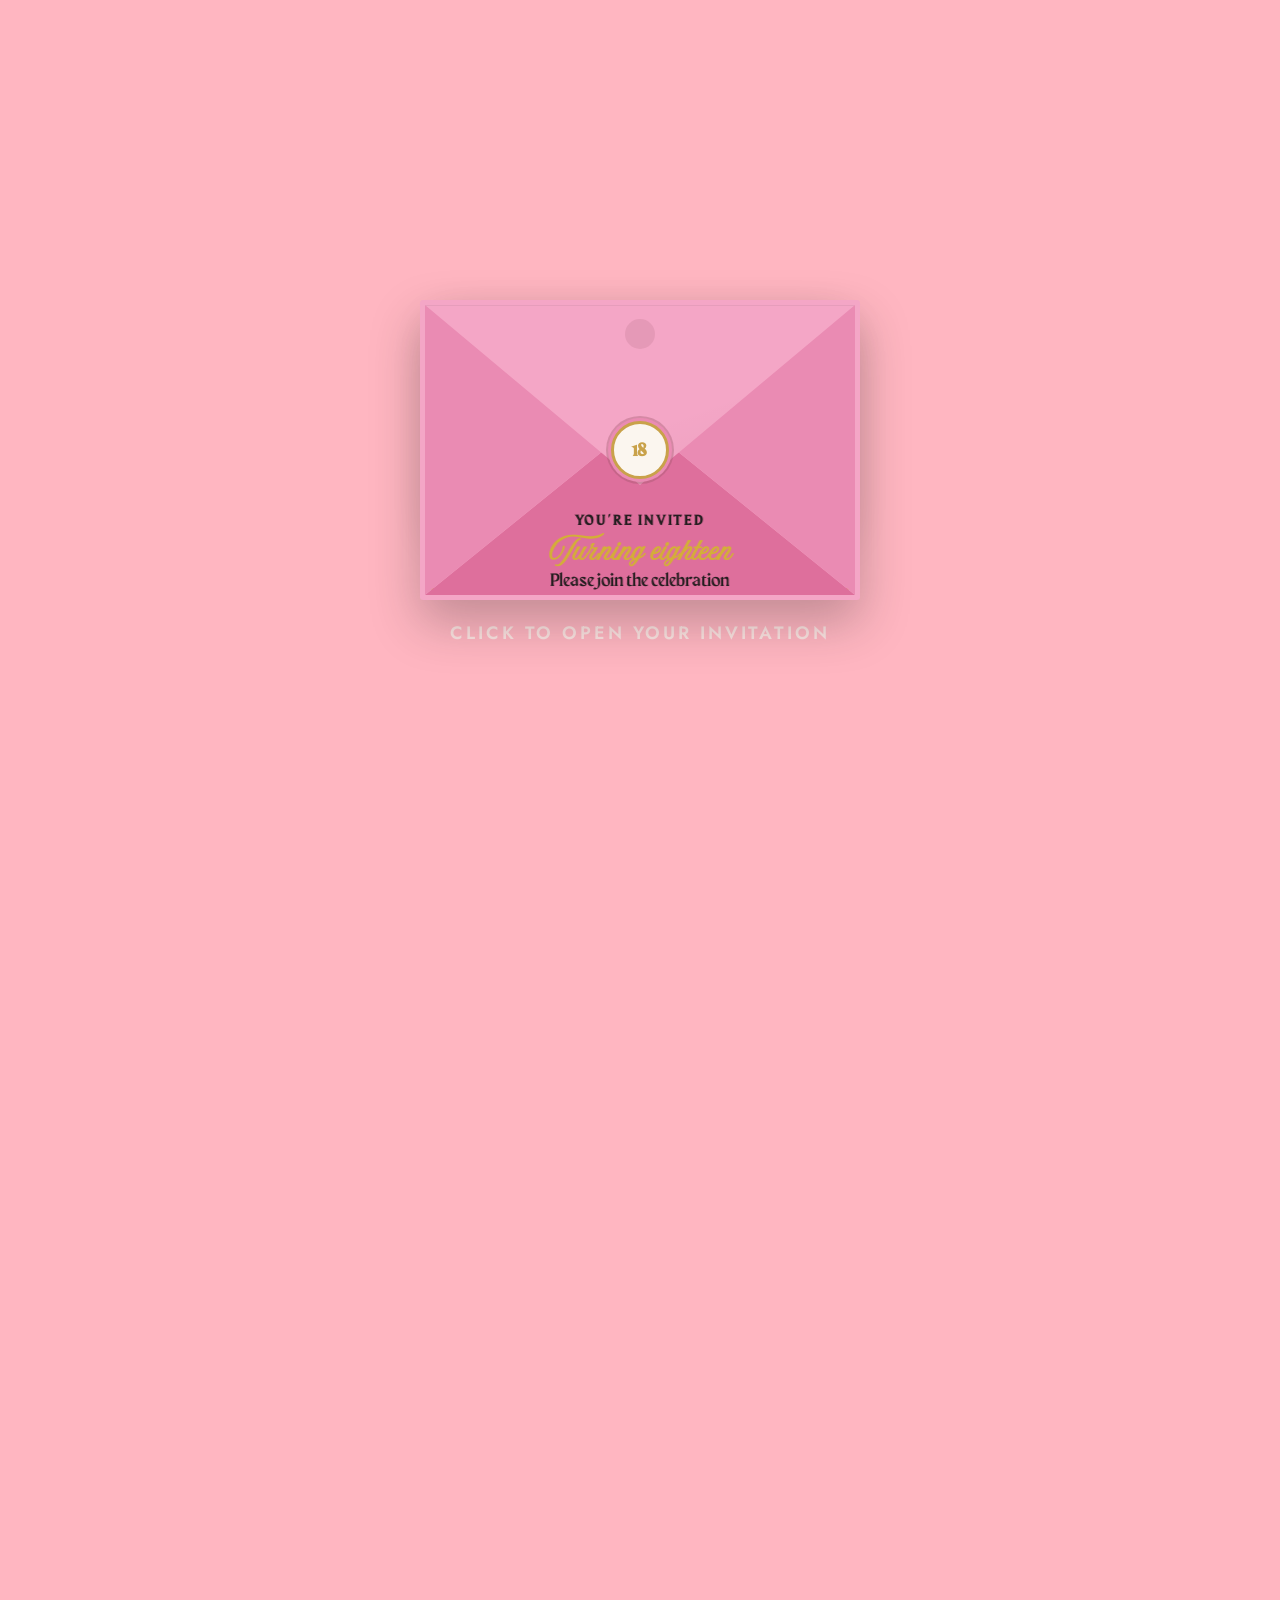
==== index.html @ 36996b14 "Enhance RSVP flow with confirmation step Added a third RSVP step to confirm attendance and display a" ====
<!DOCTYPE html>
<html lang="en">
<head>
    <meta charset="UTF-8">
    <meta name="viewport" content="width=device-width, initial-scale=1.0">
    <link rel="stylesheet" href="style.css">
    <title>RSVP</title>
</head>
<body>
    
  <div class="stage" id="stage">
    <div class="letter">
      <div class="letter-text">
        <div id="rsvpStep1">
          <svg class="letter-blossom" width="24" height="24" viewBox="-10 -10 20 20" aria-hidden="true"><use href="#blossom"/></svg>
          <p class="greeting">RSVP</p>
          <span class="rule"></span>
          <p class="message">Will you be there to celebrate with us?</p>
          <div class="rsvp" id="rsvp">
            <button class="rsvp-btn yes" id="btnYes" type="button">Yes, I'll be there</button>
            <button class="rsvp-btn no" id="btnNo" type="button">Can't make it</button>
          </div>
        </div>
 
        <div id="rsvpStep2" hidden>
          <p class="greeting">Just a few details</p>
          <span class="rule"></span>
          <input type="text" class="guest-input" id="guestFullName" placeholder="Full name" autocomplete="name" />
          <input type="email" class="guest-input" id="guestEmail" placeholder="Active Email address" autocomplete="email" />
          <div class="rsvp">
            <button class="rsvp-btn yes" id="btnConfirm" type="button">Confirm RSVP</button>
          </div>
        </div>

        <div id="rsvpStep3" hidden>
          <p class="greeting">All set</p>
          <span class="rule"></span>
          <p class="message" id="rsvpSummary"></p>
          <p class="fade-note">Always check your email for more updates</p>
        </div>
 
        <p class="rsvp-response" id="rsvpResponse" hidden></p>
        <div class="rsvp" id="rsvpMessageAction" hidden>
          <a class="rsvp-btn yes" id="btnLeaveMessage" href="message.html">Leave a message</a>
        </div>  
      </div>
    </div>
 
    <div class="envelope" id="envelope">
      <div class="env-back"></div>
      <div class="env-pocket-bottom"></div>
      <div class="env-pocket-left"></div>
      <div class="env-pocket-right"></div>
 
      <svg class="corner-sprig left" viewBox="0 0 60 100" aria-hidden="true"><use href="#sprig"/></svg>
      <svg class="corner-sprig right" viewBox="0 0 60 100" aria-hidden="true"><use href="#sprig"/></svg>
 
      <div class="address">
        <p class="to-line">You're invited</p>
        <p class="name">Turning eighteen</p>
        <p class="addr">Please join the celebration</p>
      </div>
 
      <div class="floral-seal">
        <svg width="26" height="26" viewBox="-10 -10 20 20" aria-hidden="true"><use href="#blossom"/></svg>
        <span class="seal-num">18</span>
      </div>
 
      <div class="env-flap-wrap" id="flapWrap">
        <div class="env-flap"></div>
      </div>
    </div>
 
    <div class="hint">Click to open your invitation</div>
  </div>

<script>
  const stage = document.getElementById('stage');
  const envelope = document.getElementById('envelope');
 
  let opened = false;
 
  envelope.addEventListener('click', () => {
    if (opened) return;
    opened = true;
    stage.classList.add('open');
  });
 
  const rsvpStep1 = document.getElementById('rsvpStep1');
  const rsvpStep2 = document.getElementById('rsvpStep2');
  const rsvpStep3 = document.getElementById('rsvpStep3');
  const rsvpSummary = document.getElementById('rsvpSummary');
  const rsvpResponse = document.getElementById('rsvpResponse');
  const rsvpMessageAction = document.getElementById('rsvpMessageAction');
  const btnYes = document.getElementById('btnYes');
  const btnNo = document.getElementById('btnNo');
  const btnConfirm = document.getElementById('btnConfirm');
  const guestFullName = document.getElementById('guestFullName');
  const guestEmail = document.getElementById('guestEmail');
 
  // Paste the Web app URL from your Google Apps Script deployment here.
  const SHEET_WEBHOOK_URL = "https://script.google.com/macros/s/AKfycbyJVbEnwjMfk2CQs4Hc26FqHFXzKFXXa139kXZG4N47mcHGlXzkZQSI_qQ-8j9hGp6V/exec";
 
  function logRSVP(answer) {
  if (!SHEET_WEBHOOK_URL || SHEET_WEBHOOK_URL.indexOf('PASTE_YOUR') === 0) return;
  const payload = {
    name: (guestFullName.value || '').trim() || 'Guest',
    email: (guestEmail.value || '').trim(),
    response: answer,
    timestamp: new Date().toISOString()
  };
  fetch(SHEET_WEBHOOK_URL, {
    method: 'POST',
    mode: 'no-cors',
    headers: { 'Content-Type': 'text/plain' },
    body: JSON.stringify(payload)
  }).catch(function () { /* fail silently, don't block the RSVP UI */ });
}
 
  function finish(text, showMessageBtn) {
    rsvpStep1.hidden = true;
    rsvpStep2.hidden = true;
    rsvpStep3.hidden = true;
    rsvpResponse.textContent = text;
    rsvpResponse.hidden = false;
    rsvpMessageAction.hidden = !showMessageBtn;
  
  }
 
  btnYes.addEventListener('click', () => {
    rsvpStep1.hidden = true;
    rsvpStep2.hidden = false;
  });
 
  btnConfirm.addEventListener('click', () => {
    const name = (guestFullName.value || '').trim();
    logRSVP("Yes, I'll be there");
    rsvpStep2.hidden = true;
    rsvpSummary.textContent = name
      ? "Thanks, " + name + "! Wonderful \u2014 see you there!"
      : "Thanks! Wonderful \u2014 see you there!";
    rsvpStep3.hidden = false;
    const fadeNote = rsvpStep3.querySelector('.fade-note');
    if (fadeNote) {
      fadeNote.style.animation = 'none';
      void fadeNote.offsetWidth;
      fadeNote.style.animation = '';
    }
  });
 
  btnNo.addEventListener('click', () => {
    logRSVP("Can't make it");
    finish("We'll miss you \u2014 thanks for letting us know.", true);
  });
 
  envelope.addEventListener('keydown', (e) => {
    if (e.key === 'Enter' || e.key === ' ') {
      e.preventDefault();
      envelope.click();
    }
  });
 
  envelope.setAttribute('tabindex', '0');
  envelope.setAttribute('role', 'button');
  envelope.setAttribute('aria-label', 'Open envelope');
</script>
 
</body>
</html>
---- style.css ----
@import url('https://fonts.googleapis.com/css2?family=Cormorant+Garamond: ital,wght@0,400;0,500;0,600;1,400;1,600&family=Jost:wght@400;500;600&display=swap');
 @font-face {
      font-family: 'Amoresa';
      src: url('fonts/Amoresa\ Aged.otf') format('truetype');
    }
    @font-face {
    font-family: 'Maragsa';
    src: url('fonts/MaragsaDisplay.otf') format('truetype');
}
:root {
    --border-img: url('image/back.jpg');
    --paper: #fbf6ef;
    --envelope: #f4a6c6;
    --envelope-shade: #ea8bb3;
    --envelope-shadow: #de6f9c;
    --ink: #241d1f;
    --ink-soft: #7c5f68;
    --line: #cbb0b6;
    --sage: #9c5468;
    --sage-deep: #9c5468;
    --gold: #9c5468;
    --rose: #9c5468;
    --rose-deep: #9c5468;
}

* { box-sizing: border-box; }
  html, body { height: 100%; margin: 0; }
 
body {
    min-height: 100vh;
    display: flex;
    align-items: center;
    justify-content: center;
    background: #ffb6c1;
    font-family: 'Amoresa', serif;
    overflow: hidden;
    padding: 20px;
}  

svg.defs-only { 
    position: absolute; 
    width: 0; 
    height: 0; 
    overflow: hidden; 
}

.stage {
    position: relative;
    width: 440px;
    max-width: 92vw;
    height: 300px;
    perspective: 1800px;
}

.hint {
  position: absolute;
  bottom: -46px;
  left: 0;
  right: 0;
  text-align: center;
  color: var(--paper);
  font-family: 'Jost', sans-serif;
  font-weight: 600;
  font-size: 18px;
  letter-spacing: 0.16em;
  text-transform: uppercase;
  opacity:0.7;
  transition: opacity 0.4s ease;
  pointer-events: none;
}

.stage.open .hint {
  opacity: 0;
}

.letter {
  position: absolute;
  left: 50%;
  top: 8px;
  width: 92%;
  max-width: 400px;
  max-height: 92%;
  overflow: hidden;
  transform: translate(-50%, 0);
  background-color: var(--paper);
  border-radius: 2px; 
  box-shadow: 0 18px 46px rgba(36, 29, 31, 0.24);
  z-index: 2;
  transition: transform 0.9s cubic-bezier(.2,.85,.32,1) 0.75s, z-index 0s 0.75s;
  padding: 26px 30px;
  display: flex;
  align-items: center;
}

.letter-text {
  width: 100%;
}

.letter::before {
  content: "";
  position: absolute;
  inset: 10px;
  border: 1px solid rgba(255, 215, 0, 1);
  pointer-events: none;
}

.letter-text  .greeting {
  font-family: 'Maragsa', sans-serif;
  font-weight: 600;
  font-size: 18px;
  letter-spacing: 0.22em;
  text-transform: uppercase;
  color: var(--gold);
  margin: 0 0 6px;
  text-align: center;
}

.letter-text .rule {
  display: block;
  width: 34px;
  height: 1px;
  margin: 0 auto 12px;
  background: #FFD700;
  opacity: 0.45;
}

.letter-text .message {
  font-size: 20px;
  line-height: 1.55;
  font-weight: 500;
  letter-spacing: 0.01em;
  color: var(--ink);
  margin: 0 0 18px;
  text-align: center;
}

.guest-input {
  display:block;
  width: 100%;
  max-width: 220px;
  margin: 0 auto 16px;
  padding: 6px 2px;
  font-family: 'Amoresa', sans-serif;
  font-size: 14px;
  text-align: center;
  color: var(--ink);
  background: transparent;
  border: none;
  border-bottom: 1px solid var(--line);
  outline: none;
}

.guest-input::placeholder {
  color: var(--ink-soft);
  opacity: 0.7;
}

.guest-input:focus {
  border-color: var(--gold);
}

.rsvp {
  display: flex;
  flex-direction: row;
  gap: 8px;
}

.rsvp-btn {
  font-family: 'Maragsa', sans-serif;
  font-weight: 500;
  font-size: 11.5px;
  letter-spacing: 0.05em;
  text-transform: uppercase;
  text-align: center;
  flex: 1;
  min-width: 0;
  padding: 10px 10px;
  border-radius: 999px;
  background: transparent;
  cursor: pointer;
}

.rsvp-btn:active {
  transform: scale(0.96);
}

.rsvp-btn.yes {
  border: 1px solid var(--rose-deep);
  background: var(--rose-deep);
  color: var(--paper);
}

.rsvp-btn.yes:hover {
  background: #008000;
  border-color: var(--ink);
}

.rsvp-btn.no {
  border: 1px solid var(--line);
  color: var(--ink-soft);
}

.rsvp-btn.no:hover {
  background: #e0115f;
  color: var(--paper);
  border-color: var(--rose-deep);
}

.rsvp-response {
  font-size: 19px;
font-weight: 500;
  color: var(--ink);
  text-align: center;
  margin: 0;
}

#rsvpMessageAction {
  margin-top: 16px;
  justify-content: center;
}

#rsvpMessageAction[hidden] {
  display: none;
}

#rsvpMessageAction .rsvp-btn {
  flex: none;
  display: inline-block;
  text-decoration: none;
  padding: 10px 22px;
}

.stage.open .letter {
  transform: translate(-50%, -112px);
  z-index: 6;
}

.envelope {
  position: absolute;
  inset: 0;
  z-index: 3; 
  cursor: pointer;
  transform-style: preserve-3d;
}

.env-back {
  position: absolute;
  left: 0; 
  right: 0; 
  bottom: 0;
  height: 100%;
  background-color: var(--envelope);
  border-radius: 3px;
  box-shadow: 0 22px 50px rgba(36,29,31,0.28);
}

.env-back::after {
  content: "";
  inset: 10px;
  border-radius: 2px;
  background: var(--envelope);
  box-shadow: inset 0 0 0 2px rgba(211, 175, 55, 1);
  position: absolute;
}

.env-pocket-left, .env-pocket-right, .env-pocket-bottom {
  position: absolute;
  inset: 5px;
  z-index: 4;
}

.env-pocket-bottom {
  background: var(--envelope-shadow);
  clip-path: polygon(0% 100%, 100% 100%, 50% 40%);
}

.env-pocket-left {
  background: var(--envelope-shade);
  clip-path: polygon(0% 0%, 0% 100%, 50% 40%);
}

.env-pocket-right {
  background: var(--envelope-shade);
  clip-path: polygon(100% 0%, 100% 100%, 50% 40%);
}

.address {
  position: absolute;
  left: 50%;
  bottom: 10px;
  transform: translateX(-50%);
  z-index: 6;
  width: 74%;
  text-align: center;
  color: var(--ink);
  line-height: 1;
  pointer-events: none;
}

.address .to-line {
  font-family: 'Maragsa', sans-serif;
  font-weight: 600;
  font-size: 14px;
  letter-spacing: 0.2em;
  text-transform: uppercase;
  color: var(--ink);
  margin: 0 0 15px;
}

 .address .name {
  font-family: 'Amoresa', sans-serif;
  font-size: 25px;
  font-weight: 600;
  letter-spacing: 0.01em;
  color: #D3AF37;
  margin: 0 0 4px;
 }

.address .addr {
  font-family: 'Maragsa', sans-serif;
  font-size: 18px;
  color: var(--ink);
  margin: 0;
}

.floral-seal {
  position: absolute;
  top: 50%;
  left: 50%;
  transform: translate(-50%, -50%);
  width: 58px;
  height: 58px;
  border-radius: 50%;
  background: var(--paper);
  border: 3px solid #c9a24a;;
  box-shadow: 0 0 0 3px var(--envelope-shade), 0 0 0 5px rgba(156,84,104,0.35);
  z-index: 8;
  display: flex;
  flex-direction: column;
  align-items: center;
  justify-content: center;
  transition: transform 0.5s cubic-bezier(.4,0,.2,1), opacity 0.5s ease 0.1s;
}

.seal-num {
  font-family: 'Maragsa', sans-serif;
  font-size: 20px;
  font-weight: 600;
  letter-spacing: 0.03em;
  color: #c9a24a;
  margin-bottom: 15px;
}

.stage.open .floral-seal {
  transform: translate(-50%, -50%) scale(0.5) rotate(-14deg);
  opacity: 0;
}

.env-flap-wrap {
  position: absolute;
  top: 5px; left: 5px; right: 5px;
  height: 60%;
  transform-style: preserve-3d;
  transform-origin: top center;
  transition: transform 0.9s cubic-bezier(.6,.02,.2,1);
  z-index: 7;   
}

.stage.open .env-flap-wrap {
  transform: rotateX(176deg);
  z-index: 1;
}

.env-back, .env-pocket-left, .env-pocket-right, .env-pocket-bottom {
 transition: opacity 0.5s ease;
}

.env-flap {
  position: absolute;
  inset: 0;
  background: var(--envelope);
  clip-path: polygon(0% 0%, 100% 0%, 50% 100%);
  box-shadow: inset 0 0 0 1px rgba(67,50,58,0.08);
}

.env-flap::after {
  content: "";
  position: absolute;
  inset: 0;
  clip-path: polygon(0% 0%, 100% 0%, 50% 100%);
  background: linear-gradient(160deg, rgba(0,0,0,0) 60%, rgba(0,0,0,0.05) 100%);
}

.env-flap::before {
  content: "";
  position: absolute;
  left: 50%;
  top: 14px;
  width: 30px;
  height: 30px;
  transform: translateX(-50%);
  border-radius: 50%;
  background: var(--gold);
  opacity: 0.16;
}

@media (max-width: 480px) {
  .letter-text .message { font-size: 17px; margin-bottom: 12px; }
  .letter { padding: 20px 24px; }
  .rsvp { gap: 6px; }
  .stage { height: 280px; }
  .address .name { font-size: 21px; }
  .address .addr { font-size: 14px; }
}
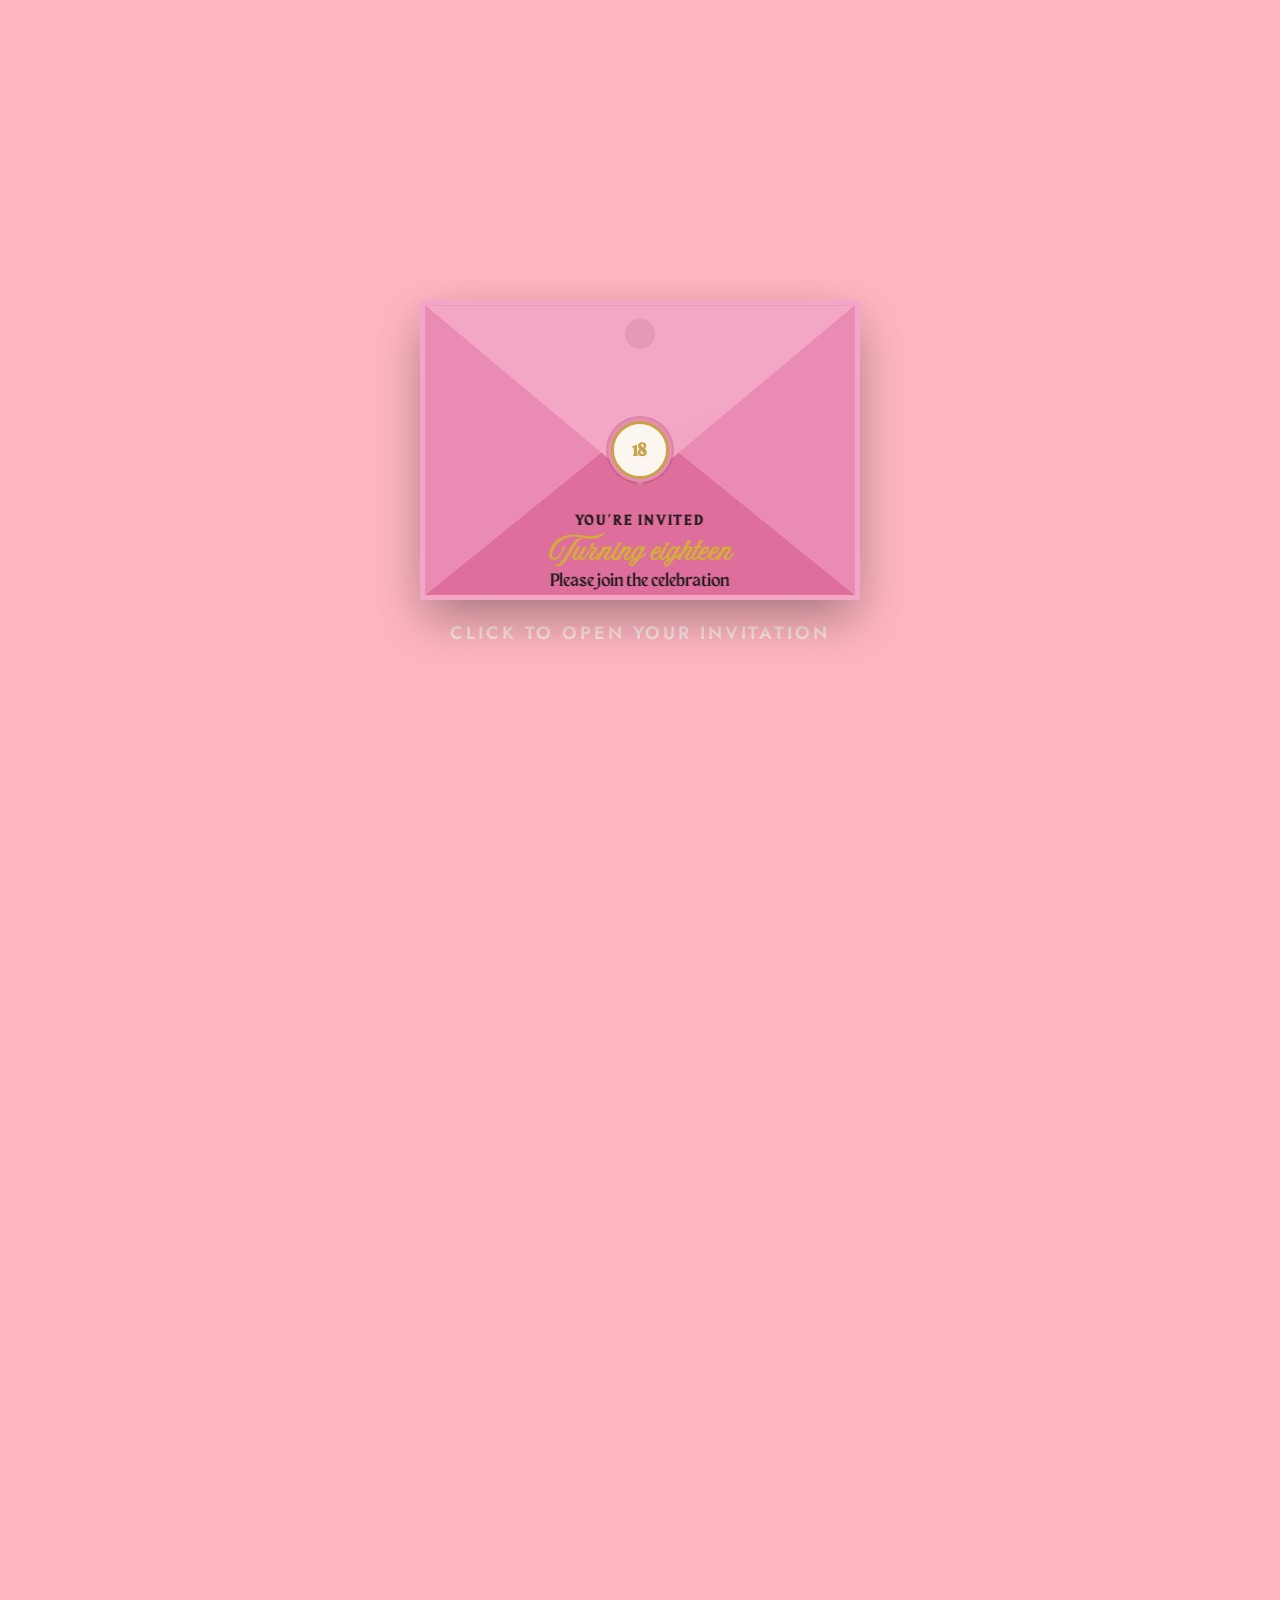
==== commit 1a5a40d9: "Update index.html" ====
--- a/index.html
+++ b/index.html
@@ -15,7 +15,7 @@
           <svg class="letter-blossom" width="24" height="24" viewBox="-10 -10 20 20" aria-hidden="true"><use href="#blossom"/></svg>
           <p class="greeting">RSVP</p>
           <span class="rule"></span>
-          <p class="message">Will you be there to celebrate with us?</p>
+          <p class="message">Aika's 18th Birthday<br>)October 24, 2026 <br>Will you be there to celebrate with us?</p>
           <div class="rsvp" id="rsvp">
             <button class="rsvp-btn yes" id="btnYes" type="button">Yes, I'll be there</button>
             <button class="rsvp-btn no" id="btnNo" type="button">Can't make it</button>
--- a/style.css
+++ b/style.css
@@ -134,6 +134,30 @@
   text-align: center;
 }
 
+.fade-note {
+  font-family: 'Jost', sans-serif;
+  font-size: 13px;
+  font-weight: 500;
+  letter-spacing: 0.04em;
+  color: var(--ink-soft);
+  text-align: center;
+  margin: -8px 0 18px;
+  opacity: 0;
+  animation: fadeInNote 1.1s ease forwards;
+  animation-delay: 0.3s;
+}
+
+@keyframes fadeInNote {
+  from {
+    opacity: 0;
+    transform: translateY(6px);
+  }
+  to {
+    opacity: 1;
+    transform: translateY(0);
+  }
+}
+
 .guest-input {
   display:block;
   width: 100%;
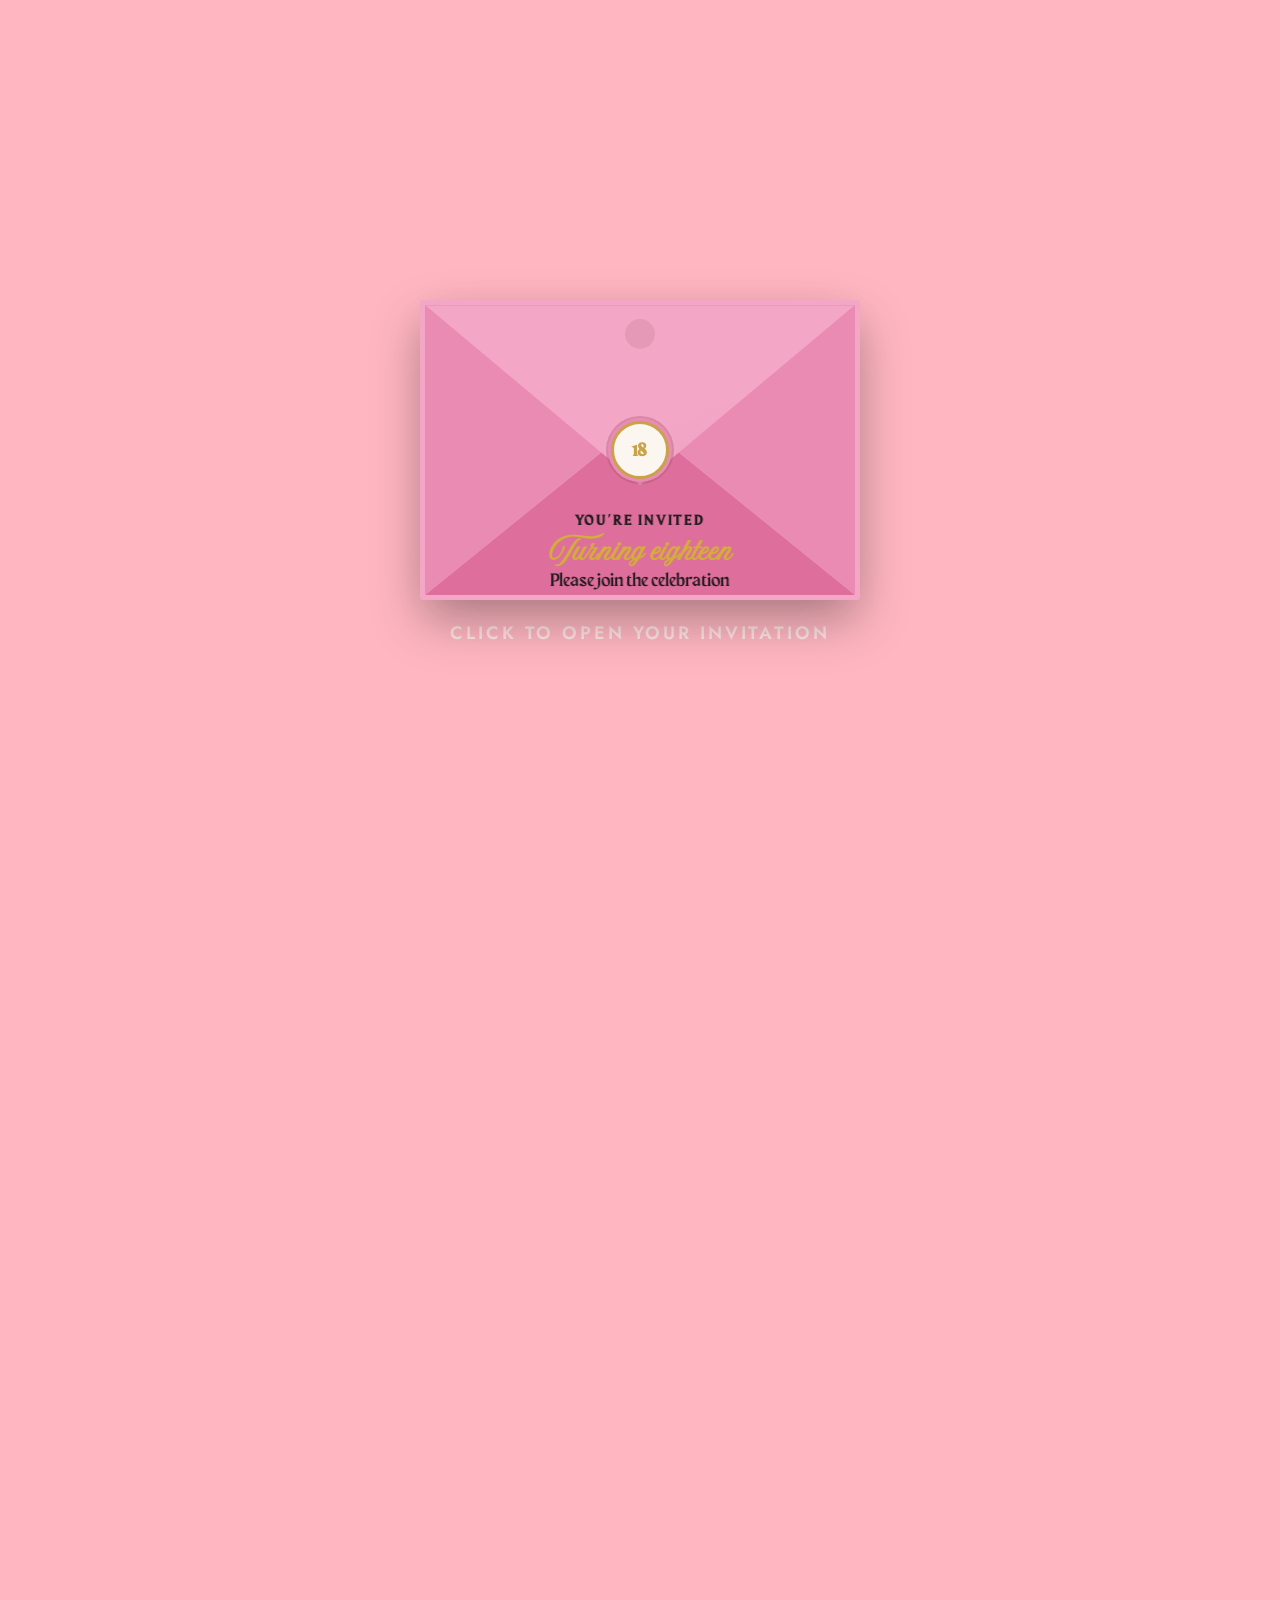
==== commit 394fa9b2: "Fix HTML entities and correct style attribute" ====
--- a/index.html
+++ b/index.html
@@ -15,7 +15,7 @@
           <svg class="letter-blossom" width="24" height="24" viewBox="-10 -10 20 20" aria-hidden="true"><use href="#blossom"/></svg>
           <p class="greeting">RSVP</p>
           <span class="rule"></span>
-          <p class="message">Aika's 18th Birthday<br>)October 24, 2026 <br>Will you be there to celebrate with us?</p>
+          <p class="message">Aika's 18th Birthday<br><span style="font-family: 'Maragsa', serif;">October 24, 2026</span>  <br>Will you be there to celebrate with us?</p>
           <div class="rsvp" id="rsvp">
             <button class="rsvp-btn yes" id="btnYes" type="button">Yes, I'll be there</button>
             <button class="rsvp-btn no" id="btnNo" type="button">Can't make it</button>
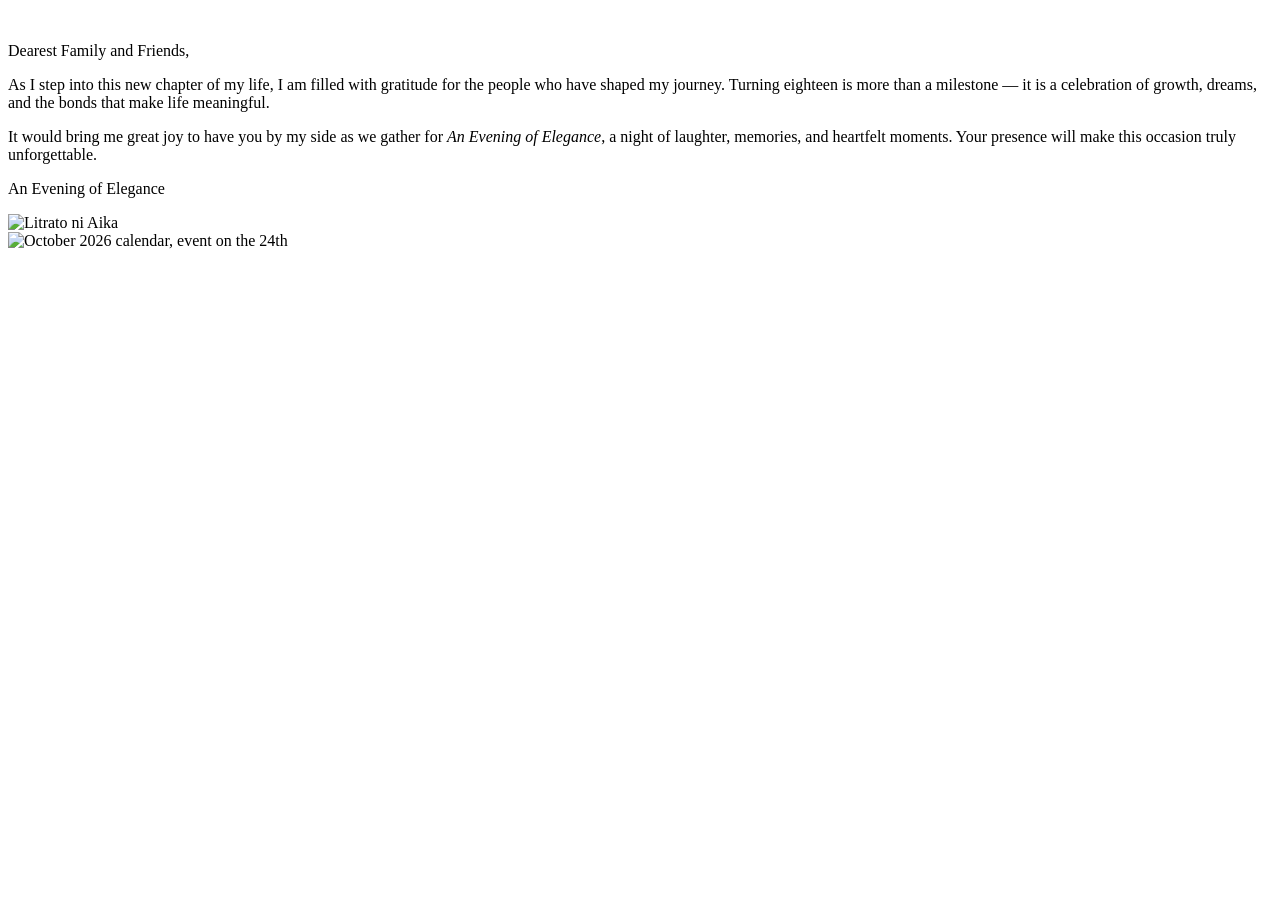
==== commit b6670991: "Update index.html" ====
--- a/index.html
+++ b/index.html
@@ -1,169 +1,79 @@
 <!DOCTYPE html>
-<html lang="en">
+<html lang="fil">
 <head>
-    <meta charset="UTF-8">
-    <meta name="viewport" content="width=device-width, initial-scale=1.0">
-    <link rel="stylesheet" href="style.css">
-    <title>RSVP</title>
+<meta charset="UTF-8">
+<meta name="viewport" content="width=device-width, initial-scale=1.0">
+<title>Aika | An Evening of Elegance</title>
+<link rel="stylesheet" href="invitation.css">
 </head>
-<body>
-    
-  <div class="stage" id="stage">
-    <div class="letter">
-      <div class="letter-text">
-        <div id="rsvpStep1">
-          <svg class="letter-blossom" width="24" height="24" viewBox="-10 -10 20 20" aria-hidden="true"><use href="#blossom"/></svg>
-          <p class="greeting">RSVP</p>
-          <span class="rule"></span>
-          <p class="message">Aika's 18th Birthday<br><span style="font-family: 'Maragsa', serif;">October 24, 2026</span>  <br>Will you be there to celebrate with us?</p>
-          <div class="rsvp" id="rsvp">
-            <button class="rsvp-btn yes" id="btnYes" type="button">Yes, I'll be there</button>
-            <button class="rsvp-btn no" id="btnNo" type="button">Can't make it</button>
-          </div>
-        </div>
- 
-        <div id="rsvpStep2" hidden>
-          <p class="greeting">Just a few details</p>
-          <span class="rule"></span>
-          <input type="text" class="guest-input" id="guestFullName" placeholder="Full name" autocomplete="name" />
-          <input type="email" class="guest-input" id="guestEmail" placeholder="Active Email address" autocomplete="email" />
-          <div class="rsvp">
-            <button class="rsvp-btn yes" id="btnConfirm" type="button">Confirm RSVP</button>
-          </div>
-        </div>
+<body class="is-loading">
 
-        <div id="rsvpStep3" hidden>
-          <p class="greeting">All set</p>
-          <span class="rule"></span>
-          <p class="message" id="rsvpSummary"></p>
-          <p class="fade-note">Always check your email for more updates</p>
-        </div>
- 
-        <p class="rsvp-response" id="rsvpResponse" hidden></p>
-        <div class="rsvp" id="rsvpMessageAction" hidden>
-          <a class="rsvp-btn yes" id="btnLeaveMessage" href="message.html">Leave a message</a>
-        </div>  
+<!-- Floral SVG sprite sheet, reused across sections -->
+<svg width="0" height="0" style="position:absolute">
+  <defs id="floral-defs"></defs>
+</svg>
+
+<!-- ambient floral corners, fixed, fade based on scroll -->
+<div class="floral-layer" aria-hidden="true">
+  <img class="floral floral--tl" src="images/floral-corner.svg" alt="">
+  <img class="floral floral--bl" src="images/floral-corner-2.svg" alt="">
+  <img class="floral floral--tr" src="images/floral-corner.svg" alt="">
+</div>
+
+<!-- ============ SECTION 1 : LANDING / COVER ============ -->
+<section id="landing" class="landing">
+  <div class="landing__inner">
+    <div class="landing__stack"></div>
+  </div>
+</section>
+
+<!-- ============ SPACER — controls scroll distance for the morph ============ -->
+<div id="morph-track" class="morph-track" aria-hidden="true"></div>
+
+<!-- ============ SECTION 2 : HOMEPAGE / INVITATION ============ -->
+<section id="home" class="home">
+  <div class="home__panel">
+
+    <p class="home__eyebrow">Dearest Family and Friends,</p>
+
+    <div class="home__body">
+      <p>
+        As I step into this new chapter of my life, I am filled with
+        gratitude for the people who have shaped my journey. Turning
+        eighteen is more than a milestone &mdash; it is a celebration of
+        growth, dreams, and the bonds that make life meaningful.
+      </p>
+      <p>
+        It would bring me great joy to have you by my side as we gather
+        for <em>An Evening of Elegance</em>, a night of laughter, memories,
+        and heartfelt moments. Your presence will make this occasion
+        truly unforgettable.
+      </p>
+    </div>
+
+    <!-- This is the LANDING SPOT for the morphing "Love, Aika" text -->
+    <div class="signature-slot" id="signature-slot" aria-hidden="true"></div>
+
+    <p class="home__event">An Evening of Elegance</p>
+
+    </div>
+
+    <div class="home__photo">
+      <div class="home__photo-frame">
+        <img src="images/aika-photo.png" alt="Litrato ni Aika" class="home__photo-img">
+      </div>
+
+    <div class="home__calendar-wrap">
+      <div class="calendar" aria-label="October 2026 calendar, event on the 24th">
+        <img src="images/calendar.png" alt="October 2026 calendar, event on the 24th">
       </div>
     </div>
- 
-    <div class="envelope" id="envelope">
-      <div class="env-back"></div>
-      <div class="env-pocket-bottom"></div>
-      <div class="env-pocket-left"></div>
-      <div class="env-pocket-right"></div>
- 
-      <svg class="corner-sprig left" viewBox="0 0 60 100" aria-hidden="true"><use href="#sprig"/></svg>
-      <svg class="corner-sprig right" viewBox="0 0 60 100" aria-hidden="true"><use href="#sprig"/></svg>
- 
-      <div class="address">
-        <p class="to-line">You're invited</p>
-        <p class="name">Turning eighteen</p>
-        <p class="addr">Please join the celebration</p>
-      </div>
- 
-      <div class="floral-seal">
-        <svg width="26" height="26" viewBox="-10 -10 20 20" aria-hidden="true"><use href="#blossom"/></svg>
-        <span class="seal-num">18</span>
-      </div>
- 
-      <div class="env-flap-wrap" id="flapWrap">
-        <div class="env-flap"></div>
-      </div>
-    </div>
- 
-    <div class="hint">Click to open your invitation</div>
-  </div>
 
-<script>
-  const stage = document.getElementById('stage');
-  const envelope = document.getElementById('envelope');
- 
-  let opened = false;
- 
-  envelope.addEventListener('click', () => {
-    if (opened) return;
-    opened = true;
-    stage.classList.add('open');
-  });
- 
-  const rsvpStep1 = document.getElementById('rsvpStep1');
-  const rsvpStep2 = document.getElementById('rsvpStep2');
-  const rsvpStep3 = document.getElementById('rsvpStep3');
-  const rsvpSummary = document.getElementById('rsvpSummary');
-  const rsvpResponse = document.getElementById('rsvpResponse');
-  const rsvpMessageAction = document.getElementById('rsvpMessageAction');
-  const btnYes = document.getElementById('btnYes');
-  const btnNo = document.getElementById('btnNo');
-  const btnConfirm = document.getElementById('btnConfirm');
-  const guestFullName = document.getElementById('guestFullName');
-  const guestEmail = document.getElementById('guestEmail');
- 
-  // Paste the Web app URL from your Google Apps Script deployment here.
-  const SHEET_WEBHOOK_URL = "https://script.google.com/macros/s/AKfycbyJVbEnwjMfk2CQs4Hc26FqHFXzKFXXa139kXZG4N47mcHGlXzkZQSI_qQ-8j9hGp6V/exec";
- 
-  function logRSVP(answer) {
-  if (!SHEET_WEBHOOK_URL || SHEET_WEBHOOK_URL.indexOf('PASTE_YOUR') === 0) return;
-  const payload = {
-    name: (guestFullName.value || '').trim() || 'Guest',
-    email: (guestEmail.value || '').trim(),
-    response: answer,
-    timestamp: new Date().toISOString()
-  };
-  fetch(SHEET_WEBHOOK_URL, {
-    method: 'POST',
-    mode: 'no-cors',
-    headers: { 'Content-Type': 'text/plain' },
-    body: JSON.stringify(payload)
-  }).catch(function () { /* fail silently, don't block the RSVP UI */ });
-}
- 
-  function finish(text, showMessageBtn) {
-    rsvpStep1.hidden = true;
-    rsvpStep2.hidden = true;
-    rsvpStep3.hidden = true;
-    rsvpResponse.textContent = text;
-    rsvpResponse.hidden = false;
-    rsvpMessageAction.hidden = !showMessageBtn;
+
   
-  }
- 
-  btnYes.addEventListener('click', () => {
-    rsvpStep1.hidden = true;
-    rsvpStep2.hidden = false;
-  });
- 
-  btnConfirm.addEventListener('click', () => {
-    const name = (guestFullName.value || '').trim();
-    logRSVP("Yes, I'll be there");
-    rsvpStep2.hidden = true;
-    rsvpSummary.textContent = name
-      ? "Thanks, " + name + "! Wonderful \u2014 see you there!"
-      : "Thanks! Wonderful \u2014 see you there!";
-    rsvpStep3.hidden = false;
-    const fadeNote = rsvpStep3.querySelector('.fade-note');
-    if (fadeNote) {
-      fadeNote.style.animation = 'none';
-      void fadeNote.offsetWidth;
-      fadeNote.style.animation = '';
-    }
-  });
- 
-  btnNo.addEventListener('click', () => {
-    logRSVP("Can't make it");
-    finish("We'll miss you \u2014 thanks for letting us know.", true);
-  });
- 
-  envelope.addEventListener('keydown', (e) => {
-    if (e.key === 'Enter' || e.key === ' ') {
-      e.preventDefault();
-      envelope.click();
-    }
-  });
- 
-  envelope.setAttribute('tabindex', '0');
-  envelope.setAttribute('role', 'button');
-  envelope.setAttribute('aria-label', 'Open envelope');
-</script>
- 
+
+</section>
+
+<script src="invitation.js"></script>
 </body>
 </html>
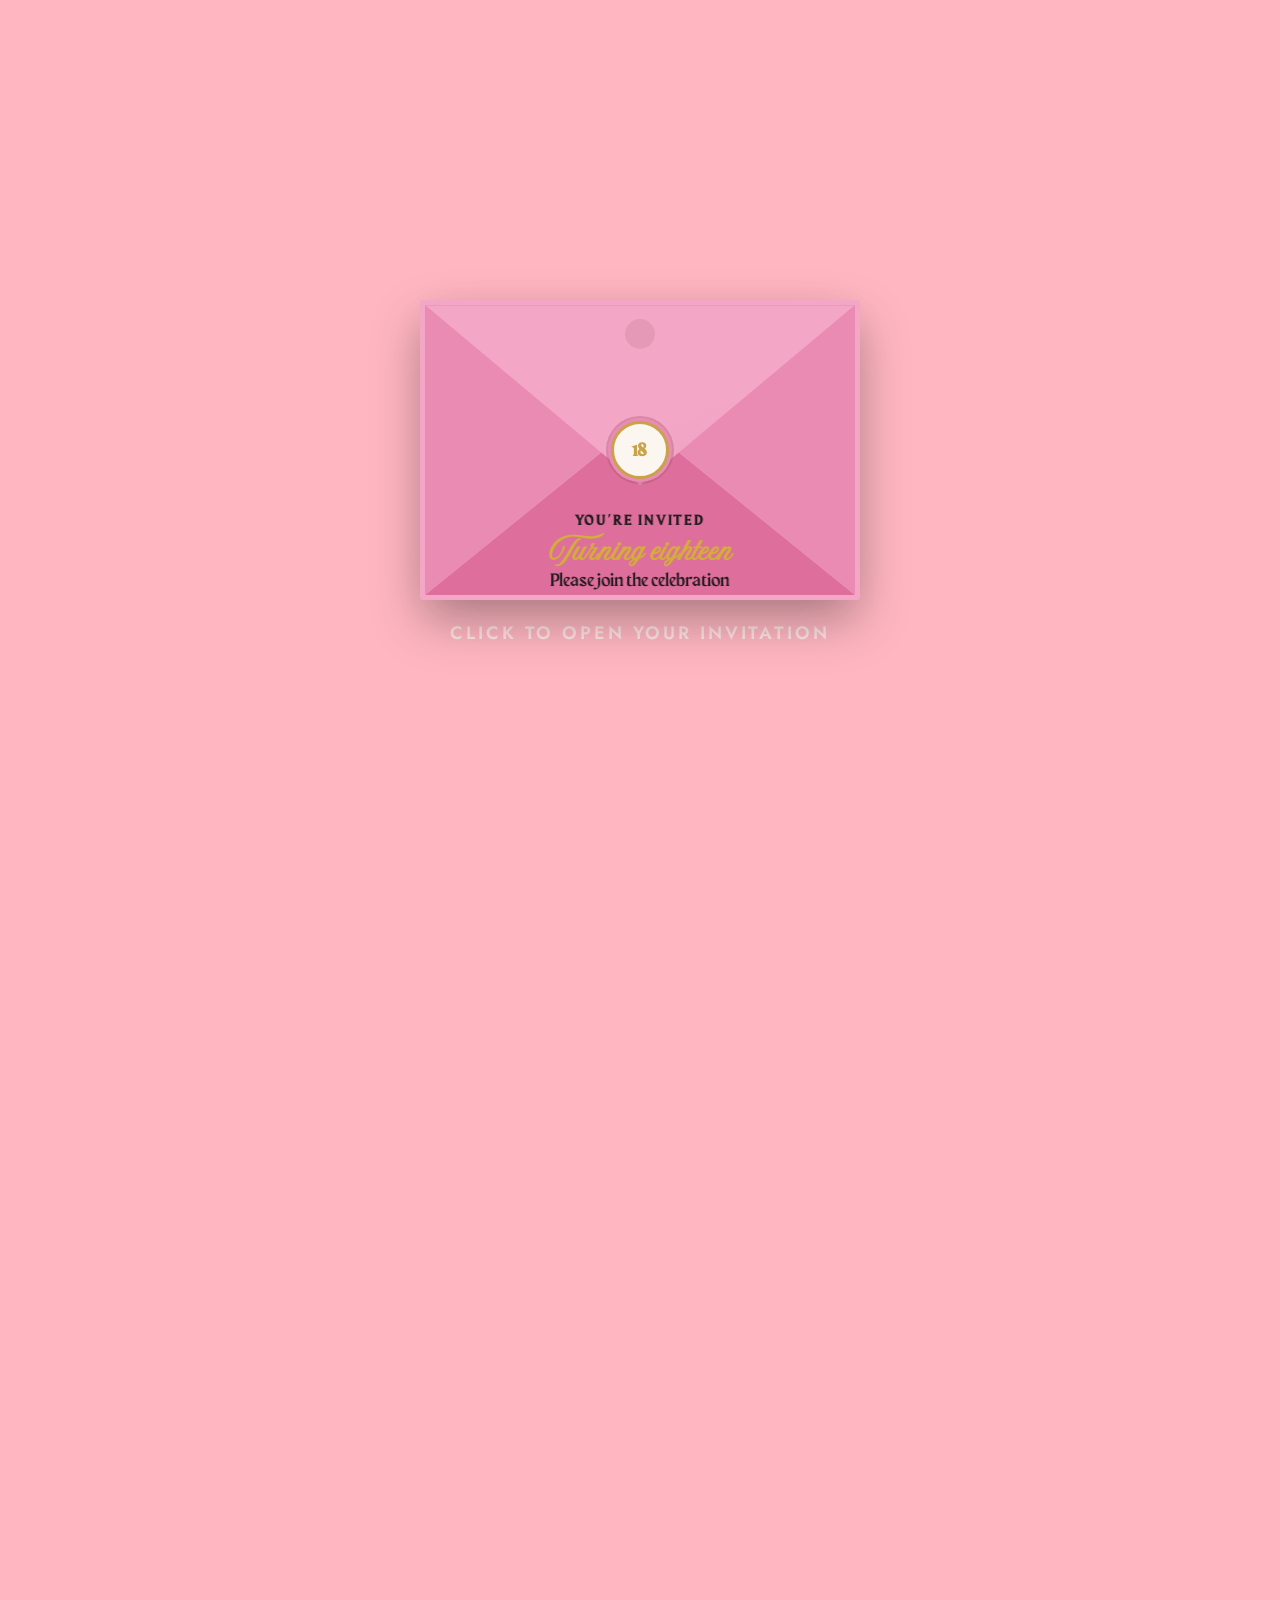
==== commit d8280bab: "Update index.html" ====
--- a/index.html
+++ b/index.html
@@ -1,79 +1,169 @@
 <!DOCTYPE html>
-<html lang="fil">
+<html lang="en">
 <head>
-<meta charset="UTF-8">
-<meta name="viewport" content="width=device-width, initial-scale=1.0">
-<title>Aika | An Evening of Elegance</title>
-<link rel="stylesheet" href="invitation.css">
+    <meta charset="UTF-8">
+    <meta name="viewport" content="width=device-width, initial-scale=1.0">
+    <link rel="stylesheet" href="style.css">
+    <title>RSVP</title>
 </head>
-<body class="is-loading">
+<body>
+    
+  <div class="stage" id="stage">
+    <div class="letter">
+      <div class="letter-text">
+        <div id="rsvpStep1">
+          <svg class="letter-blossom" width="24" height="24" viewBox="-10 -10 20 20" aria-hidden="true"><use href="#blossom"/></svg>
+          <p class="greeting">RSVP</p>
+          <span class="rule"></span>
+          <p class="message">Aika's 18th Birthday<br><span style="font-family: 'Maragsa', serif;">October 24, 2026</span>  <br>Will you be there to celebrate with us?</p>
+          <div class="rsvp" id="rsvp">
+            <button class="rsvp-btn yes" id="btnYes" type="button">Yes, I'll be there</button>
+            <button class="rsvp-btn no" id="btnNo" type="button">Can't make it</button>
+          </div>
+        </div>
+ 
+        <div id="rsvpStep2" hidden>
+          <p class="greeting">Just a few details</p>
+          <span class="rule"></span>
+          <input type="text" class="guest-input" id="guestFullName" placeholder="Full name" autocomplete="name" />
+          <input type="email" class="guest-input" id="guestEmail" placeholder="Active Email address" autocomplete="email" />
+          <div class="rsvp">
+            <button class="rsvp-btn yes" id="btnConfirm" type="button">Confirm RSVP</button>
+          </div>
+        </div>
 
-<!-- Floral SVG sprite sheet, reused across sections -->
-<svg width="0" height="0" style="position:absolute">
-  <defs id="floral-defs"></defs>
-</svg>
-
-<!-- ambient floral corners, fixed, fade based on scroll -->
-<div class="floral-layer" aria-hidden="true">
-  <img class="floral floral--tl" src="images/floral-corner.svg" alt="">
-  <img class="floral floral--bl" src="images/floral-corner-2.svg" alt="">
-  <img class="floral floral--tr" src="images/floral-corner.svg" alt="">
-</div>
-
-<!-- ============ SECTION 1 : LANDING / COVER ============ -->
-<section id="landing" class="landing">
-  <div class="landing__inner">
-    <div class="landing__stack"></div>
-  </div>
-</section>
-
-<!-- ============ SPACER — controls scroll distance for the morph ============ -->
-<div id="morph-track" class="morph-track" aria-hidden="true"></div>
-
-<!-- ============ SECTION 2 : HOMEPAGE / INVITATION ============ -->
-<section id="home" class="home">
-  <div class="home__panel">
-
-    <p class="home__eyebrow">Dearest Family and Friends,</p>
-
-    <div class="home__body">
-      <p>
-        As I step into this new chapter of my life, I am filled with
-        gratitude for the people who have shaped my journey. Turning
-        eighteen is more than a milestone &mdash; it is a celebration of
-        growth, dreams, and the bonds that make life meaningful.
-      </p>
-      <p>
-        It would bring me great joy to have you by my side as we gather
-        for <em>An Evening of Elegance</em>, a night of laughter, memories,
-        and heartfelt moments. Your presence will make this occasion
-        truly unforgettable.
-      </p>
-    </div>
-
-    <!-- This is the LANDING SPOT for the morphing "Love, Aika" text -->
-    <div class="signature-slot" id="signature-slot" aria-hidden="true"></div>
-
-    <p class="home__event">An Evening of Elegance</p>
-
-    </div>
-
-    <div class="home__photo">
-      <div class="home__photo-frame">
-        <img src="images/aika-photo.png" alt="Litrato ni Aika" class="home__photo-img">
-      </div>
-
-    <div class="home__calendar-wrap">
-      <div class="calendar" aria-label="October 2026 calendar, event on the 24th">
-        <img src="images/calendar.png" alt="October 2026 calendar, event on the 24th">
+        <div id="rsvpStep3" hidden>
+          <p class="greeting">All set</p>
+          <span class="rule"></span>
+          <p class="message" id="rsvpSummary"></p>
+          <p class="fade-note">Always check your email for more updates</p>
+        </div>
+ 
+        <p class="rsvp-response" id="rsvpResponse" hidden></p>
+        <div class="rsvp" id="rsvpMessageAction" hidden>
+          <a class="rsvp-btn yes" id="btnLeaveMessage" href="message.html">Leave a message</a>
+        </div>  
       </div>
     </div>
+ 
+    <div class="envelope" id="envelope">
+      <div class="env-back"></div>
+      <div class="env-pocket-bottom"></div>
+      <div class="env-pocket-left"></div>
+      <div class="env-pocket-right"></div>
+ 
+      <svg class="corner-sprig left" viewBox="0 0 60 100" aria-hidden="true"><use href="#sprig"/></svg>
+      <svg class="corner-sprig right" viewBox="0 0 60 100" aria-hidden="true"><use href="#sprig"/></svg>
+ 
+      <div class="address">
+        <p class="to-line">You're invited</p>
+        <p class="name">Turning eighteen</p>
+        <p class="addr">Please join the celebration</p>
+      </div>
+ 
+      <div class="floral-seal">
+        <svg width="26" height="26" viewBox="-10 -10 20 20" aria-hidden="true"><use href="#blossom"/></svg>
+        <span class="seal-num">18</span>
+      </div>
+ 
+      <div class="env-flap-wrap" id="flapWrap">
+        <div class="env-flap"></div>
+      </div>
+    </div>
+ 
+    <div class="hint">Click to open your invitation</div>
+  </div>
 
-
+<script>
+  const stage = document.getElementById('stage');
+  const envelope = document.getElementById('envelope');
+ 
+  let opened = false;
+ 
+  envelope.addEventListener('click', () => {
+    if (opened) return;
+    opened = true;
+    stage.classList.add('open');
+  });
+ 
+  const rsvpStep1 = document.getElementById('rsvpStep1');
+  const rsvpStep2 = document.getElementById('rsvpStep2');
+  const rsvpStep3 = document.getElementById('rsvpStep3');
+  const rsvpSummary = document.getElementById('rsvpSummary');
+  const rsvpResponse = document.getElementById('rsvpResponse');
+  const rsvpMessageAction = document.getElementById('rsvpMessageAction');
+  const btnYes = document.getElementById('btnYes');
+  const btnNo = document.getElementById('btnNo');
+  const btnConfirm = document.getElementById('btnConfirm');
+  const guestFullName = document.getElementById('guestFullName');
+  const guestEmail = document.getElementById('guestEmail');
+ 
+  // Paste the Web app URL from your Google Apps Script deployment here.
+  const SHEET_WEBHOOK_URL = "https://script.google.com/macros/s/AKfycbyJVbEnwjMfk2CQs4Hc26FqHFXzKFXXa139kXZG4N47mcHGlXzkZQSI_qQ-8j9hGp6V/exec";
+ 
+  function logRSVP(answer) {
+  if (!SHEET_WEBHOOK_URL || SHEET_WEBHOOK_URL.indexOf('PASTE_YOUR') === 0) return;
+  const payload = {
+    name: (guestFullName.value || '').trim() || 'Guest',
+    email: (guestEmail.value || '').trim(),
+    response: answer,
+    timestamp: new Date().toISOString()
+  };
+  fetch(SHEET_WEBHOOK_URL, {
+    method: 'POST',
+    mode: 'no-cors',
+    headers: { 'Content-Type': 'text/plain' },
+    body: JSON.stringify(payload)
+  }).catch(function () { /* fail silently, don't block the RSVP UI */ });
+}
+ 
+  function finish(text, showMessageBtn) {
+    rsvpStep1.hidden = true;
+    rsvpStep2.hidden = true;
+    rsvpStep3.hidden = true;
+    rsvpResponse.textContent = text;
+    rsvpResponse.hidden = false;
+    rsvpMessageAction.hidden = !showMessageBtn;
   
-
-</section>
-
-<script src="invitation.js"></script>
+  }
+ 
+  btnYes.addEventListener('click', () => {
+    rsvpStep1.hidden = true;
+    rsvpStep2.hidden = false;
+  });
+ 
+  btnConfirm.addEventListener('click', () => {
+    const name = (guestFullName.value || '').trim();
+    logRSVP("Yes, I'll be there");
+    rsvpStep2.hidden = true;
+    rsvpSummary.textContent = name
+      ? "Thanks, " + name + "! Wonderful \u2014 see you there!"
+      : "Thanks! Wonderful \u2014 see you there!";
+    rsvpStep3.hidden = false;
+    const fadeNote = rsvpStep3.querySelector('.fade-note');
+    if (fadeNote) {
+      fadeNote.style.animation = 'none';
+      void fadeNote.offsetWidth;
+      fadeNote.style.animation = '';
+    }
+  });
+ 
+  btnNo.addEventListener('click', () => {
+    logRSVP("Can't make it");
+    finish("We'll miss you \u2014 thanks for letting us know.", true);
+  });
+ 
+  envelope.addEventListener('keydown', (e) => {
+    if (e.key === 'Enter' || e.key === ' ') {
+      e.preventDefault();
+      envelope.click();
+    }
+  });
+ 
+  envelope.setAttribute('tabindex', '0');
+  envelope.setAttribute('role', 'button');
+  envelope.setAttribute('aria-label', 'Open envelope');
+</script>
+ 
 </body>
 </html>
--- a/style.css
+++ b/style.css
@@ -0,0 +1,438 @@
+@import url('https://fonts.googleapis.com/css2?family=Cormorant+Garamond: ital,wght@0,400;0,500;0,600;1,400;1,600&family=Jost:wght@400;500;600&display=swap');
+ @font-face {
+      font-family: 'Amoresa';
+      src: url('fonts/Amoresa\ Aged.otf') format('truetype');
+    }
+    @font-face {
+    font-family: 'Maragsa';
+    src: url('fonts/MaragsaDisplay.otf') format('truetype');
+}
+:root {
+    --border-img: url('image/back.jpg');
+    --paper: #fbf6ef;
+    --envelope: #f4a6c6;
+    --envelope-shade: #ea8bb3;
+    --envelope-shadow: #de6f9c;
+    --ink: #241d1f;
+    --ink-soft: #7c5f68;
+    --line: #cbb0b6;
+    --sage: #9c5468;
+    --sage-deep: #9c5468;
+    --gold: #9c5468;
+    --rose: #9c5468;
+    --rose-deep: #9c5468;
+}
+
+* { box-sizing: border-box; }
+  html, body { height: 100%; margin: 0; }
+ 
+body {
+    min-height: 100vh;
+    display: flex;
+    align-items: center;
+    justify-content: center;
+    background: #ffb6c1;
+    font-family: 'Amoresa', serif;
+    overflow: hidden;
+    padding: 20px;
+}  
+
+svg.defs-only { 
+    position: absolute; 
+    width: 0; 
+    height: 0; 
+    overflow: hidden; 
+}
+
+.stage {
+    position: relative;
+    width: 440px;
+    max-width: 92vw;
+    height: 300px;
+    perspective: 1800px;
+}
+
+.hint {
+  position: absolute;
+  bottom: -46px;
+  left: 0;
+  right: 0;
+  text-align: center;
+  color: var(--paper);
+  font-family: 'Jost', sans-serif;
+  font-weight: 600;
+  font-size: 18px;
+  letter-spacing: 0.16em;
+  text-transform: uppercase;
+  opacity:0.7;
+  transition: opacity 0.4s ease;
+  pointer-events: none;
+}
+
+.stage.open .hint {
+  opacity: 0;
+}
+
+.letter {
+  position: absolute;
+  left: 50%;
+  top: 8px;
+  width: 92%;
+  max-width: 400px;
+  max-height: 92%;
+  overflow: hidden;
+  transform: translate(-50%, 0);
+  background-color: var(--paper);
+  border-radius: 2px; 
+  box-shadow: 0 18px 46px rgba(36, 29, 31, 0.24);
+  z-index: 2;
+  transition: transform 0.9s cubic-bezier(.2,.85,.32,1) 0.75s, z-index 0s 0.75s;
+  padding: 26px 30px;
+  display: flex;
+  align-items: center;
+}
+
+.letter-text {
+  width: 100%;
+}
+
+.letter::before {
+  content: "";
+  position: absolute;
+  inset: 10px;
+  border: 1px solid rgba(255, 215, 0, 1);
+  pointer-events: none;
+}
+
+.letter-text  .greeting {
+  font-family: 'Maragsa', sans-serif;
+  font-weight: 600;
+  font-size: 18px;
+  letter-spacing: 0.22em;
+  text-transform: uppercase;
+  color: var(--gold);
+  margin: 0 0 6px;
+  text-align: center;
+}
+
+.letter-text .rule {
+  display: block;
+  width: 34px;
+  height: 1px;
+  margin: 0 auto 12px;
+  background: #FFD700;
+  opacity: 0.45;
+}
+
+.letter-text .message {
+  font-size: 20px;
+  line-height: 1.55;
+  font-weight: 500;
+  letter-spacing: 0.01em;
+  color: var(--ink);
+  margin: 0 0 18px;
+  text-align: center;
+}
+
+.fade-note {
+  font-family: 'Jost', sans-serif;
+  font-size: 13px;
+  font-weight: 500;
+  letter-spacing: 0.04em;
+  color: var(--ink-soft);
+  text-align: center;
+  margin: -8px 0 18px;
+  opacity: 0;
+  animation: fadeInNote 1.1s ease forwards;
+  animation-delay: 0.3s;
+}
+
+@keyframes fadeInNote {
+  from {
+    opacity: 0;
+    transform: translateY(6px);
+  }
+  to {
+    opacity: 1;
+    transform: translateY(0);
+  }
+}
+
+.guest-input {
+  display:block;
+  width: 100%;
+  max-width: 220px;
+  margin: 0 auto 16px;
+  padding: 6px 2px;
+  font-family: 'Amoresa', sans-serif;
+  font-size: 14px;
+  text-align: center;
+  color: var(--ink);
+  background: transparent;
+  border: none;
+  border-bottom: 1px solid var(--line);
+  outline: none;
+}
+
+.guest-input::placeholder {
+  color: var(--ink-soft);
+  opacity: 0.7;
+}
+
+.guest-input:focus {
+  border-color: var(--gold);
+}
+
+.rsvp {
+  display: flex;
+  flex-direction: row;
+  gap: 8px;
+}
+
+.rsvp-btn {
+  font-family: 'Maragsa', sans-serif;
+  font-weight: 500;
+  font-size: 11.5px;
+  letter-spacing: 0.05em;
+  text-transform: uppercase;
+  text-align: center;
+  flex: 1;
+  min-width: 0;
+  padding: 10px 10px;
+  border-radius: 999px;
+  background: transparent;
+  cursor: pointer;
+}
+
+.rsvp-btn:active {
+  transform: scale(0.96);
+}
+
+.rsvp-btn.yes {
+  border: 1px solid var(--rose-deep);
+  background: var(--rose-deep);
+  color: var(--paper);
+}
+
+.rsvp-btn.yes:hover {
+  background: #008000;
+  border-color: var(--ink);
+}
+
+.rsvp-btn.no {
+  border: 1px solid var(--line);
+  color: var(--ink-soft);
+}
+
+.rsvp-btn.no:hover {
+  background: #e0115f;
+  color: var(--paper);
+  border-color: var(--rose-deep);
+}
+
+.rsvp-response {
+  font-size: 19px;
+font-weight: 500;
+  color: var(--ink);
+  text-align: center;
+  margin: 0;
+}
+
+#rsvpMessageAction {
+  margin-top: 16px;
+  justify-content: center;
+}
+
+#rsvpMessageAction[hidden] {
+  display: none;
+}
+
+#rsvpMessageAction .rsvp-btn {
+  flex: none;
+  display: inline-block;
+  text-decoration: none;
+  padding: 10px 22px;
+}
+
+.stage.open .letter {
+  transform: translate(-50%, -112px);
+  z-index: 6;
+}
+
+.envelope {
+  position: absolute;
+  inset: 0;
+  z-index: 3; 
+  cursor: pointer;
+  transform-style: preserve-3d;
+}
+
+.env-back {
+  position: absolute;
+  left: 0; 
+  right: 0; 
+  bottom: 0;
+  height: 100%;
+  background-color: var(--envelope);
+  border-radius: 3px;
+  box-shadow: 0 22px 50px rgba(36,29,31,0.28);
+}
+
+.env-back::after {
+  content: "";
+  inset: 10px;
+  border-radius: 2px;
+  background: var(--envelope);
+  box-shadow: inset 0 0 0 2px rgba(211, 175, 55, 1);
+  position: absolute;
+}
+
+.env-pocket-left, .env-pocket-right, .env-pocket-bottom {
+  position: absolute;
+  inset: 5px;
+  z-index: 4;
+}
+
+.env-pocket-bottom {
+  background: var(--envelope-shadow);
+  clip-path: polygon(0% 100%, 100% 100%, 50% 40%);
+}
+
+.env-pocket-left {
+  background: var(--envelope-shade);
+  clip-path: polygon(0% 0%, 0% 100%, 50% 40%);
+}
+
+.env-pocket-right {
+  background: var(--envelope-shade);
+  clip-path: polygon(100% 0%, 100% 100%, 50% 40%);
+}
+
+.address {
+  position: absolute;
+  left: 50%;
+  bottom: 10px;
+  transform: translateX(-50%);
+  z-index: 6;
+  width: 74%;
+  text-align: center;
+  color: var(--ink);
+  line-height: 1;
+  pointer-events: none;
+}
+
+.address .to-line {
+  font-family: 'Maragsa', sans-serif;
+  font-weight: 600;
+  font-size: 14px;
+  letter-spacing: 0.2em;
+  text-transform: uppercase;
+  color: var(--ink);
+  margin: 0 0 15px;
+}
+
+ .address .name {
+  font-family: 'Amoresa', sans-serif;
+  font-size: 25px;
+  font-weight: 600;
+  letter-spacing: 0.01em;
+  color: #D3AF37;
+  margin: 0 0 4px;
+ }
+
+.address .addr {
+  font-family: 'Maragsa', sans-serif;
+  font-size: 18px;
+  color: var(--ink);
+  margin: 0;
+}
+
+.floral-seal {
+  position: absolute;
+  top: 50%;
+  left: 50%;
+  transform: translate(-50%, -50%);
+  width: 58px;
+  height: 58px;
+  border-radius: 50%;
+  background: var(--paper);
+  border: 3px solid #c9a24a;;
+  box-shadow: 0 0 0 3px var(--envelope-shade), 0 0 0 5px rgba(156,84,104,0.35);
+  z-index: 8;
+  display: flex;
+  flex-direction: column;
+  align-items: center;
+  justify-content: center;
+  transition: transform 0.5s cubic-bezier(.4,0,.2,1), opacity 0.5s ease 0.1s;
+}
+
+.seal-num {
+  font-family: 'Maragsa', sans-serif;
+  font-size: 20px;
+  font-weight: 600;
+  letter-spacing: 0.03em;
+  color: #c9a24a;
+  margin-bottom: 15px;
+}
+
+.stage.open .floral-seal {
+  transform: translate(-50%, -50%) scale(0.5) rotate(-14deg);
+  opacity: 0;
+}
+
+.env-flap-wrap {
+  position: absolute;
+  top: 5px; left: 5px; right: 5px;
+  height: 60%;
+  transform-style: preserve-3d;
+  transform-origin: top center;
+  transition: transform 0.9s cubic-bezier(.6,.02,.2,1);
+  z-index: 7;   
+}
+
+.stage.open .env-flap-wrap {
+  transform: rotateX(176deg);
+  z-index: 1;
+}
+
+.env-back, .env-pocket-left, .env-pocket-right, .env-pocket-bottom {
+ transition: opacity 0.5s ease;
+}
+
+.env-flap {
+  position: absolute;
+  inset: 0;
+  background: var(--envelope);
+  clip-path: polygon(0% 0%, 100% 0%, 50% 100%);
+  box-shadow: inset 0 0 0 1px rgba(67,50,58,0.08);
+}
+
+.env-flap::after {
+  content: "";
+  position: absolute;
+  inset: 0;
+  clip-path: polygon(0% 0%, 100% 0%, 50% 100%);
+  background: linear-gradient(160deg, rgba(0,0,0,0) 60%, rgba(0,0,0,0.05) 100%);
+}
+
+.env-flap::before {
+  content: "";
+  position: absolute;
+  left: 50%;
+  top: 14px;
+  width: 30px;
+  height: 30px;
+  transform: translateX(-50%);
+  border-radius: 50%;
+  background: var(--gold);
+  opacity: 0.16;
+}
+
+@media (max-width: 480px) {
+  .letter-text .message { font-size: 17px; margin-bottom: 12px; }
+  .letter { padding: 20px 24px; }
+  .rsvp { gap: 6px; }
+  .stage { height: 280px; }
+  .address .name { font-size: 21px; }
+  .address .addr { font-size: 14px; }
+}
